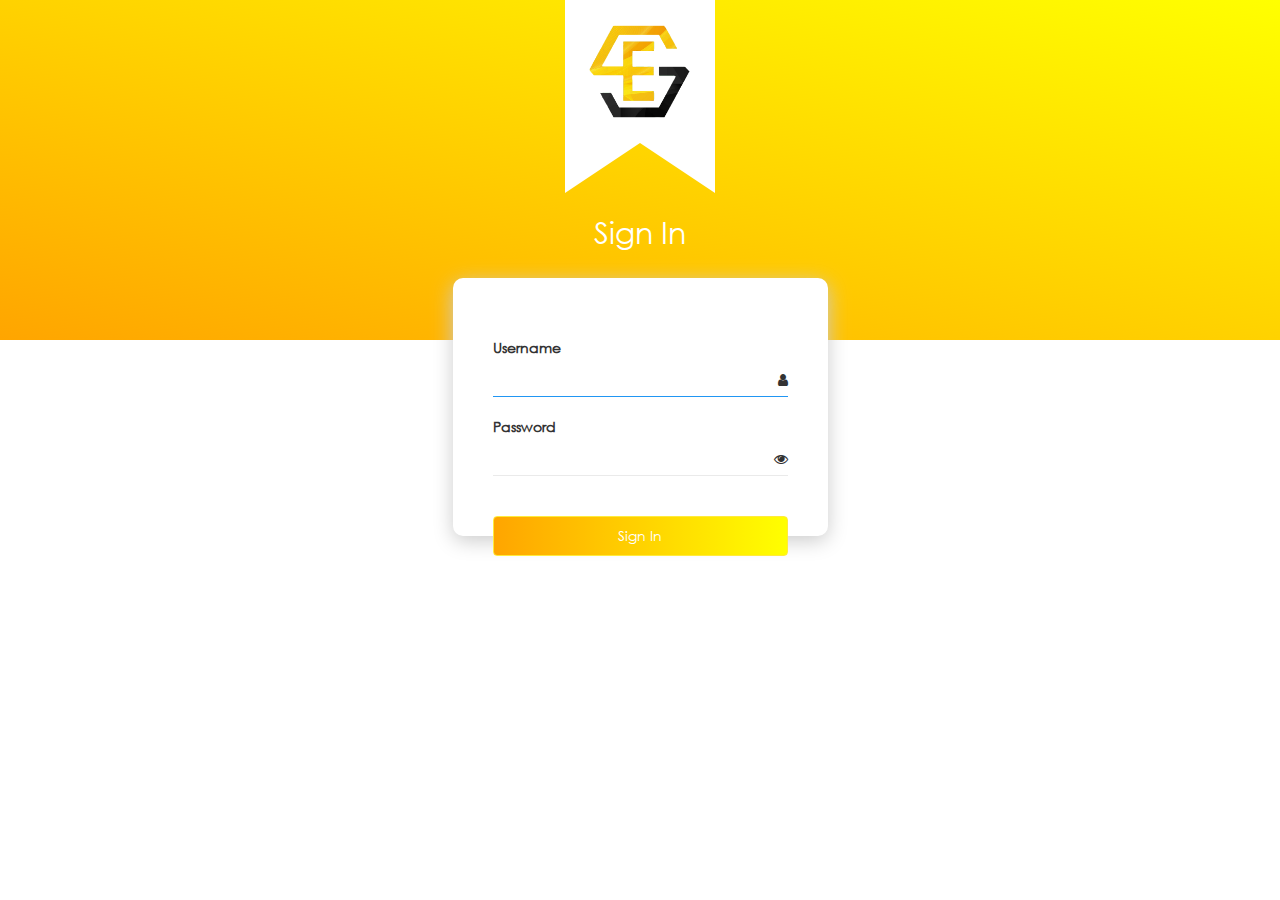
==== index.html @ 5323c404 "Rename index.php to index.html" ====
<!DOCTYPE html>
<html>
  <head>
    <meta charset="utf-8">
    <meta name="viewport" content="width = device-width, initial-scale = 1">
    <title>E-Sidak | Aplikasi sidak siswa</title>

  <!-- style -->
  <link rel="stylesheet" href="css/bootstrap.min.css">
  <link rel="stylesheet" href="https://cdnjs.cloudflare.com/ajax/libs/font-awesome/4.7.0/css/font-awesome.min.css">
  <link rel="stylesheet" href="css/style.css">
  <link rel="shorcut icon" href="img/esidak2.png">

  <!-- script -->
  <script type="text/javascript" src="js/jquery.js"></script>
  <script type="text/javascript" src="js/script.js"></script>
  </head>
  <body>
    <div class="container-fluid">
      <div class="header-form">
        <img src="img/esidak2.png" alt="">

      </div>
    </div>

    <div class="container-fluid">
      <div class="col-md-12 col-sm-12 col-xs-12">
        <div class="form-content">
	         <div class="label">
		           <h3>Sign In</h3>
		       </div>
          <form action="home.php" method="post">

              <div class="form-group">
                <label>Username</label>
                <input type="text" class="form-control" name="username" autofocus><i class="fa fa-user"></i>
              </div>
              <div class="form-group">
                <label>Password</label>
                <input type="password" class="form-control" name="password"><i class="fa fa-eye"></i>
              </div>
              <button type="submit" class="btn">Sign In</button>

          </form>

        </div>
      </div>
    </div>


    <script type="text/javascript" src="js/bootstrap.min.js"></script>
  </body>
</html>
---- css/style.css ----
@font-face {
  font-family: century_gothic;
  src: url(../fonts/GOTHIC.TTF);
}
html,body {
    font-family: century_gothic;
    overflow: hidden;
}
/* Let's get this party started */
/*::-webkit-scrollbar {
    width: 8px;
}*/

/* Track */
/*::-webkit-scrollbar-track {
    -webkit-box-shadow: inset 0 0 6px rgba(0,0,0,0.3);
    border-radius:5px;
}*/

/* Handle */
/*::-webkit-scrollbar-thumb {
  border-radius:5px;
  background: #d8d8d8;
}*/

.container-fluid {
  margin: 0;
  padding: 0
}
body {
  overflow: hidden;
}


/* Preloader */

#preloader {
  position: fixed;
  top: 0;
  left: 0;
  right: 0;
  bottom: 0;
  background-color: #fff;
  /* change if the mask should have another color then white */
  z-index: 99;
  /* makes sure it stays on top */
}

#status {
  width: 200px;
  height: 200px;
  position: absolute;
  left: 50%;
  /* centers the loading animation horizontally one the screen */
  top: 50%;
  /* centers the loading animation vertically one the screen */
  background-image: url(../img/esidak.gif);
  /* path to your loading animation */
  background-repeat: no-repeat;
  background-position: center;
  margin: -100px 0 0 -100px;
  /* is width and height divided by two */
}

.header-form {
    background: linear-gradient(to top right, orange, yellow);
    height: 340px;
}
.header-form::after {
  content:'';
  position:relative;
  border-style: solid;
  border-width: 0 75px 50px 75px;
  border-color: transparent #fff;
  z-index: 1;
  width: 0;
  display: block;
  margin: 0 auto;

}

.header-form img {
    margin: 0 auto;
    display: block;
    padding: 20px;
  	width: 150px;
  	background:#fff;
}

.form-content .label h3 {
    position:relative;
    text-align: center;
    color: #fff;
    font-size: 30px;
}
.form-content {
    min-height: 400px;
    margin: -165px auto;
}

.form-content form {
    position: relative;
    background: #fff;
    padding: 60px 40px 0;
    margin: 0 auto;
    width: 30%;
    border-radius: 10px;
    box-shadow: 0px 5px 20px 0px #ccc;
}

.form-content input.form-control
 {
    border-radius: 0;
    border: 0;
    border-bottom: 1px solid #eaeaea;
    box-shadow: rgba(0, 0, 0, 0.075) 0px 0px 0px inset;
    background-color: transparent;
}
.form-content .form-group i.fa-user {
    position: absolute;
    top: 95px;
    right: 40px;
}

.form-content .form-group i.fa-eye {
    position: absolute;
    bottom: 70px;
    right: 40px;
}
.form-content .form-group {
  margin-bottom: 20px;
}

.form-content button.btn {
    background: linear-gradient(to  right, orange, yellow);
    position: relative;
    color: #fff;
    bottom: -20px;
    width: 100%;
    height: 40px;
    border: 1px solid #FFEB3B;
}

.form-content button.btn:hover {
    border: 1px solid orange;
}

.form-content input.form-control:focus {
    border-bottom: 1px solid #2196F3;
    box-shadow: inset 0 0 0 rgba(0,0,0,.075), 0 0 0 rgba(102,175,233,.6);
}

.form-content button.btn:focus {
    background: linear-gradient(to top right, orange, yellow);
}

/*-----------Halaman Sidak---------------*/
.navbar-custom {
    background: linear-gradient(50deg , #000 70%,#1d1d1d 0,  #1d1d1d 85%, #333333 20%);
    border-radius: 0;
    border-color: transparent;
    margin-bottom: 0;
}

.navbar-custom .navbar-nav li a {
  color: #fff;
  border-radius: 4px;
  margin: 10px 15px;
  padding: 5px 15px;
}
.navbar-custom .navbar-nav li a:hover {
  background:  #fff;
}
.navbar-brand img {
    border: 1px solid black;
    background: #fff;
    margin: 0 auto;
    width: 80px;
    padding: 10px 15px 0px;
    border-top: 0;
}

.navbar-brand {
    padding: 0;
    width: 100%;
    position: absolute;
    border-bottom: 1px solid #000;
}

.navbar-default .navbar-collapse {
  border: 0;
}
.navbar-toggle {
    z-index: 1;
}

.navbar-brand::after {
 content:'';
 position:relative;
 top: -1.4px;
 border-style:solid;
 border-width: 26px 40px 0;
 border-color: #fff transparent;
 width:0;
 display:block;
 margin:0 auto;
}
.navbar-brand::before {
 content:'';
 position:absolute;
 left:50%;
 top: 141%;
 border-style:solid;
 border-width: 26px 40px 0;
 border-color: #000 transparent;
 width:0;
 transform:translate(-50%, -50%);
}

/*------------FORM CARI------------ */
.box {
  margin: 0 150px;
}
select#pilih:hover {
  cursor: pointer;
}

.frame-cari {
  margin:50px;
}
.col-md-4,
.col-md-8 {
  padding: 0;
}
.frame-cari2 {
  margin-bottom: 30px;
}
.form-group label {
  margin-right: 10px;
}
.select-custom-cari {
  width: 79%;
  display: inline-block;
}

.btn-warning {
  background: #000;
  border-color: #000;
}

.container-fluid .jumbotron-home {
  border-radius: 0;
  margin-bottom: 30px;
  padding: 50px 15px;
  background: linear-gradient(to top right, #FFEB3B,yellow);
}


.frame-pilih-kelas {
  margin-top: 20px;
}
.frame-pilih-kelas .list-kelas {
  position: relative;
  background: linear-gradient(to top right, #ffc700, yellow);
  width: 80%;
  height: 35vh;
  box-shadow: 0 0 0 10px #fff, 0 0 15px 5px #000;
  margin: 0 auto;
  transition: .2s ease-out;
}
.frame-pilih-kelas .list-kelas:hover {
  cursor: pointer;
  box-shadow: 0 0 0 10px #fff, 0 0 25px 5px #000;
}
.frame-pilih-kelas .list-kelas h3 {
  position: absolute;
  margin: 0;
  left: -6px;
  bottom: -38px;
  font-size: 180px;
  color: #fff;
}
/*--------------List Jurusan---------------------*/
.jumbotron-list {
  background: linear-gradient(to top right, #FFEB3B,yellow);
  margin-bottom: 50px;
  padding: 50px 15px;
  margin: 0 10px 30px;
  border-radius: 0 0 10px 10px;
  box-shadow: 0px 0px 15px 1px #ccc;
}
.list-jurusan {
  font-weight: bold;
}
.list-jurusan .list-group-item a,
.modal-body li a {
  text-decoration: none;
  color: #000;
  padding: 5px 10px;
}
.list-jurusan .list-group-item a:hover {
  background: #000;
  color: #fff;
  border-radius: 5px;
  cursor: pointer;
}
.modal {
  display: none;
  position: fixed;
  z-index: 1;
  top: 0;
  left: 0;
  width: 100%;
  height: 100%;
  overflow: auto;
  background-color: rgba(0, 0, 0, 0.4);
  -webkit-animation-name: fadeIn;
  -webkit-animation-duration: .4s;
  animation-name: fadeIn;
  animation-duration: .4s;
}
.modal-content {
  position: fixed;
  left: 0;
  right: 0;
  bottom: 0;
  background-color: #fefefe;
  border: 1px solid #888;
  margin: 0 auto;
  width: 90%;
  border-radius: 5px 5px 0 0;
  -webkit-animation-name: animatetop;
  -webkit-animation-duration: .4s;
  animation-name: animatetop;
  animation-duration: .4s;
}
.modal-header {
  padding: 2px 16px;
  background: linear-gradient(to top right, #ffe500,yellow);
  color: #000;
  border-radius: 5px 5px 0 0;
}
.modal-header p {
  font-size: 25px;
  padding-top: 10px;
}
.modal-body {
  padding: 2px 16px;
}

.modal-body li a:hover {
  background: yellow;
  border-radius: 5px;
}
.close {
  color: #000;
  float: right;
  padding-top: 10px;
  font-size: 28px;
  font-weight: bold;
}
.close:hover,
.close:focus {
  color: #000;
  text-decoration: none;
  cursor: pointer;
}

@-webkit-keyframes fadeIn {
  from {opacity: 0;}
  to {opacity: 1;}
}
@keyframes fadeIn {
  from {opacity: 0;}
  to {opacity: 1;}
}

@-webkit-keyframes animatetop {
  from {bottom: -300px; opacity: 0;}
  to {bottom:  0; opacity: 1;}
}
@keyframes animatetop {
  from {bottom: -300px; opacity: 0;}
  to {bottom:  0; opacity: 1;}
}

/*--------------Form sidak---------------------*/
.select-custom-sidak {
  width: 70%;
  display: inline-block;
}
.table-siswa {
  padding: 0;
  margin-bottom: 50px;
}
.table-siswa label:nth-of-type(2) {
  margin-left: 10px;
}
.table-siswa label:nth-of-type(2) a {
  background: transparent;
  padding: 5px 10px;
  border-radius: 5px;
  color: #000;
  border: 1px solid #000;
  text-decoration: none;
  transition: .2s ease;
}
.table-siswa label:nth-of-type(2) a:hover {
  background: #000;
  color: #fff;
}
.table-siswa label:nth-of-type(2) a:focus {
  background: #FFC107;
  color: #fff;
}
.jumbotron-list select {
    background: linear-gradient(to top right, #fff127,#fff912);
    border: 0;
    border-bottom:  2px solid #000;
}
.jumbotron-list select:hover {
  cursor: pointer;
}

.table-siswa #checkbox-sidak,
.table-siswa #checkbox-info {
  text-align: right;
}
.btn-custom {
  box-shadow: 0px 10px 25px #ccc;
  width: 100px;
  border-radius: 0;
  position: absolute;
  right: 0;
  margin-bottom: 30px;
  color: #000;
  background: yellow;
}

/*-----------Halaman Home--------------*/
body#home {
  background: yellow;
}
.col-md-12.pilih-halaman {
  position: absolute;
top: 50%;
left: 50%;
transform: translate(-50%,-50%);
background: #FFC107;
text-align: center;
padding: 100px 0;
}

.text {
  position: absolute;
  background: linear-gradient(to top right, #ffc700, yellow);width: 30%;
  box-shadow: 0 0 0 10px #fff, 0 0 15px 5px #000;
  transition: .2s ease-out;
}

.text1 {
  top: 0;
  left: 50%;
  transform: translate(-50%,-50%);
}

.text1 h2 {
    margin: 0;
    padding: 30px 0px;
    color: #fff;
    font-weight: bold;
}

.text2 {
    bottom: 0;
    left: 50%;
    transform: translate(-50%,50%);

}

.text2 h2 {
    margin: 0;
    padding: 30px 0px;
    color: #fff;
    font-weight: bold;

}
.text:hover {
  box-shadow: 0 0 0 10px #fff, 0 0 25px 5px #000;
}
/*----------Custom Checkbox-------------*/
.checkbox label {
  padding: 0;
}
.checkbox label::after {
  content: "";
  display: table;
  clear: both;
}
.checkbox .cr {
  position: relative;
  display: inline-block;
  border: 1px solid #a9a9a9;
  border-radius: .25em;
  width: 1.3em;
  height: 1.3em;
  vertical-align: middle;
}


.checkbox .cr .cr-icon {
    position: absolute;
    font-size: .8em;
    line-height: 0;
    top: 50%;
    left: 20%;
}

.checkbox label input[type="checkbox"] {
    display: none;
    margin-left: 2px;
}

.checkbox label input[type="checkbox"] + .cr .cr-icon {
    transform: scale(3) rotateZ(-20deg);
    opacity: 0;
    transition: .3s ease-in;
}

.checkbox label input[type="checkbox"]:checked + .cr .cr-icon {
    opacity: 1;
    transform: scale(1) rotateZ(0deg);
}

.checkbox {
    margin: 0;
}

/*-------------Halaman Sistem Informasi Siswa--------------*/
thead {
  background: yellow;
}
thead tr th:last-child {
  text-align: right;
}
.table-siswa #checkbox-info i {
  font-size: 20px;
  color: #000;
}
.table-siswa #checkbox-info i:hover {
  color: orange;
}
.table-siswa tr#blacklist {
  border-left: 4px solid red;
}
/*-------------Riwayat & Blacklist--------------*/
body#rb {
  position: relative;
  min-height: 1024px;
}
.select-custom-riwayat {
  width: 70%;
  display: inline-block;
}
.table-custom {
    margin: auto;
}
.table-custom tbody tr th,
.table-custom tbody tr td{
  border: 0;
}
.container-panel,
.container-panel-detail {
  border: 2px solid yellow;
  border-left-width: 0px;
  border-right-width: 0px;
  width: 80%;
  margin: 0 auto;
  padding: 15px;
  border-radius: 5px;
  margin-bottom: 20px;
  box-shadow: 2px 2px 15px #ccc;
}
.container-panel {
  text-align: center;
}
.container-panel a {
  text-decoration: none;
  color: #000;
}
.container-panel a:hover {
  text-decoration: underline;
}
.table-custom tbody tr td h2,
.table-custom tbody tr td h4 {
  margin: 0;
}
.table-custom tbody tr td h2 {
  font-size: 15px;
  font-weight: bold;
}
.table-custom tbody tr td h4 {
  font-size: 13px;
  color: #6b6b6b;
}
footer#rb {
  position: absolute;
  bottom: 0;
  width: 100%;
}

/*-------------EDIT SISWA---------------*/
.form-control-custom {
  width: 90%;
  display: inline-block;
}

.table-custom tr hr {
    width: 30%;
    float: left;
    border: 2px solid yellow;
}
.container-button-update {
  width: 80%;
  margin: 0 auto;
  text-align: right;
}
.btn-update,
.btn-cetak {
  border:0;
  border-radius: 0;
  margin-bottom: 30px;
  box-shadow: 0px 10px 25px #ccc;
}
.btn-update {
  background: yellow;

}
.btn-cetak {
  background: red;
  color: #fff;
  margin-right: 15px;
}
.btn-cetak:hover,
.btn-cetak:focus {
  color: #fff;
}

/*---------Footer------------*/
footer {
    background: linear-gradient(to top right, #FFEB3B,yellow);
    padding: 20px;
    margin-top: 80px;
    text-align: center;
    /*border-bottom: 10px solid #000;*/
}

footer p {
    margin: 0;
}

/*@media screen and (min-width:335px) and (min-height:640px) {
  footer#detail-r {
    position: absolute;
    bottom: 0;
    width: 100%;
  }
}*/
@media screen and (max-width:1023px) and (min-width:768px) {
  .form-content form {
      width: 60%;
  }
  /*---Halaman Sidak---*/
  .frame-pilih-kelas .list-kelas h3 {
    position: absolute;
    left: -7px;
    bottom: -29px;
    font-size: 150px;
    color: #fff;
  }
  .box {
    margin: 0 50px;
  }
  .frame-cari2 {
    width: 70%;
    margin: 0 auto 30px;
  }
  .select-custom-riwayat {
    width: 100%;
  }
  .frame-pilih-kelas .list-kelas {
    position: relative;
    background: linear-gradient(to top right, #ffc700, yellow);
    width: 80%;
    height: 30vh;
    box-shadow: 0 0 0 10px #fff, 0 0 15px 5px #000;
    margin: 0 auto;
    transition: .2s ease-out;
  }
}
@media screen and (max-width:767px) {
  .form-content form {
    width: 60%;
  }
  .box {
    margin: 0 50px;
  }
  /*---halaman sidak---*/
  .frame-pilih-kelas .list-kelas {
    width: 50%;
    margin: 0 auto 40px;
  }
  .select-custom-cari,
  .select-custom-sidak,
  .select-custom-riwayat {
    width: 100%;
  }
  /*---nav menu---*/
  .navbar-default .navbar-collapse {
    position: static;
    z-index: -1;
  }

  .navbar-default .navbar-toggle {
    border-color: yellow;
  }
  .navbar-default .navbar-toggle .icon-bar {
    background-color: yellow;
  }
  .navbar-default .navbar-toggle:hover,
  .navbar-default .navbar-toggle:focus {
    background-color: #292929;
  }
  .navbar-custom .navbar-left li:first-child a {
    margin: 30px 15px 0;
  }
  /*---form sidak---*/
  .table-siswa label:nth-of-type(2) {
    margin-left: 10px;
    display: block;
    margin: 0 0 15px;
  }
  .frame-cari2 {
    margin-bottom: 30px;
  }
}
@media screen and (max-width:425px) {
  /*----login----*/
  .form-content form {
      width: 100%;
  }
  .header-form::after {
    content: '';
    position: relative;
    top: -1px;
}
  /*---Edit Siswa---*/
  .table-custom tr hr {
      width: 100%;
  }
  /*---form sidak---*/
  .table-siswa h3 {
  }
  /*---halaman sidak---*/
  .frame-pilih-kelas .list-kelas {
    width: 70%;
    margin: 0 auto 40px;
  }
  /*---list jurusan---*/
  .modal-header p {
    font-size: 20px;
  }
  .modal-body li a {
    font-size: 15px;
  }
}
@media screen and (max-width:320px) {
  /*---form sidak---*/
  .table-siswa h3 {
    font-size: 18px;
  }
  /*---halaman sidak---*/
  .frame-pilih-kelas .list-kelas {
    width: 100%;
    margin: 0 auto 40px;
  }
  /*---list jurusan---*/
  .modal-header p {
    font-size: 17px;
  }
}
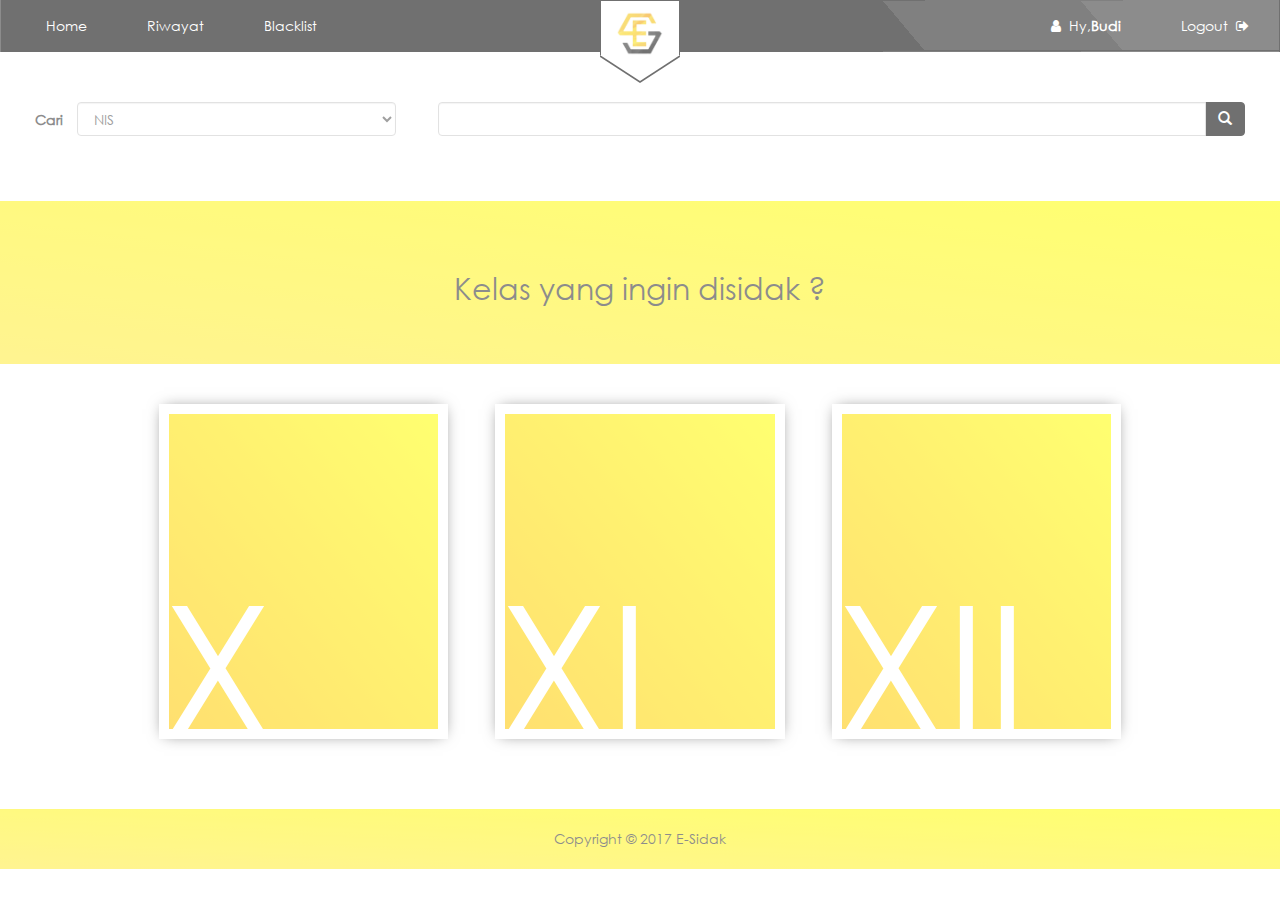
==== commit 6f1a6b3b: "Rename halaman_sidak.html to index.html" ====
--- a/index.html
+++ b/index.html
@@ -14,40 +14,121 @@
   <!-- script -->
   <script type="text/javascript" src="js/jquery.js"></script>
   <script type="text/javascript" src="js/script.js"></script>
+  <script type="text/javascript">
+
+  var minimumShowLoadingTimeReached = false;
+  setTimeout(function() {minimumShowLoadingTimeReached = true;}, 3000);
+
+  function preloader() {
+    if (minimumShowLoadingTimeReached) {
+        showContent();
+    } else {
+        setTimeout(function() {
+          preloader();
+        }, 1250);
+    }
+  }
+
+  function showContent(){
+      document.getElementById("loading").style.display = "none";
+      document.getElementById("content").style.display = "block";
+  }
+  window.onload = preloader;
+
+  </script>
   </head>
-  <body>
+  <body id="content">
+    
+    <div id="preloader">
+      <div id="status">&nbsp;</div>
+    </div>
+
+    <nav class="navbar navbar-default navbar-custom">
+      <div class="navbar-header">
+        <button type="button" class="navbar-toggle" data-toggle="collapse" data-target=".navbar-collapse">
+          <span class="icon-bar"></span>
+          <span class="icon-bar"></span>
+          <span class="icon-bar"></span>
+        </button>
+        <a class="navbar-brand" href="#"><img src="img/esidak2.png" alt=""></a>
+      </div>
+      <div class="navbar-collapse collapse">
+        <ul class="nav navbar-nav navbar-left">
+          <li><a href="#h">Home</a></li>
+          <li><a href="#r">Riwayat</a></li>
+          <li><a href="#b">Blacklist</a></li>
+        </ul>
+        <ul class="nav navbar-nav navbar-right">
+          <li><a href="#u"><i class="fa fa-user"></i>&nbsp; Hy,<b>Budi</b></a></li>
+          <li><a href="#k">Logout &nbsp;<i class="fa fa-sign-out"></i></a></li>
+        </ul>
+      </div>
+    </nav>
+
     <div class="container-fluid">
-      <div class="header-form">
-        <img src="img/esidak2.png" alt="">
+      <div class="frame-cari">
+        <div class="row">
+        <div class="col-md-4 col-sm-4">
+          <div class="form-group">
+            <label for="cari">Cari</label>
+            <select class="form-control select-custom-cari" id="pilih">
+              <option>NIS</option>
+              <option>NAMA</option>
+            </select>
+          </div>
+        </div>
 
+        <div class="col-md-8 col-sm-8">
+          <div class="input-group">
+            <input type="text" class="form-control" name="cari">
+            <span class="input-group-btn">
+              <button class="btn btn-warning" type="button">
+                <span class="glyphicon glyphicon-search"></span>
+              </button>
+            </span>
+            </div>
+          </div>
+
+      </div> <!--ROW-->
+    </div> <!--BOX-->
+    </div> <!--container-fluid-->
+
+    <div class="container-fluid">
+        <div class="jumbotron-home">
+          <h2 class="text-center">Kelas yang ingin disidak ?</h2>
       </div>
     </div>
 
     <div class="container-fluid">
-      <div class="col-md-12 col-sm-12 col-xs-12">
-        <div class="form-content">
-	         <div class="label">
-		           <h3>Sign In</h3>
-		       </div>
-          <form action="home.php" method="post">
-
-              <div class="form-group">
-                <label>Username</label>
-                <input type="text" class="form-control" name="username" autofocus><i class="fa fa-user"></i>
-              </div>
-              <div class="form-group">
-                <label>Password</label>
-                <input type="password" class="form-control" name="password"><i class="fa fa-eye"></i>
-              </div>
-              <button type="submit" class="btn">Sign In</button>
-
-          </form>
-
+      <div class="box">
+        <div class="row frame-pilih-kelas">
+        <div class="col-md-4 col-sm-4 col-xs-12">
+          <a href="list_kelas.php">
+          <div class="list-kelas">
+            <h3>X</h3>
+          </div>
         </div>
+        </a>
+        <div class="col-md-4 col-sm-4 col-xs-12">
+          <a href="list_kelas.php">
+          <div class="list-kelas">
+            <h3>XI</h3>
+          </div>
+        </div>
+        <div class="col-md-4 col-sm-4 col-xs-12">
+          <a href="list_kelas.php">
+          <div class="list-kelas">
+            <h3>XII</h3>
+          </div>
+        </div>
+        </a>
+      </div>
       </div>
     </div>
 
-
+    <footer>
+      <p>Copyright &copy; 2017 E-Sidak</p>
+    </footer>
     <script type="text/javascript" src="js/bootstrap.min.js"></script>
   </body>
 </html>
